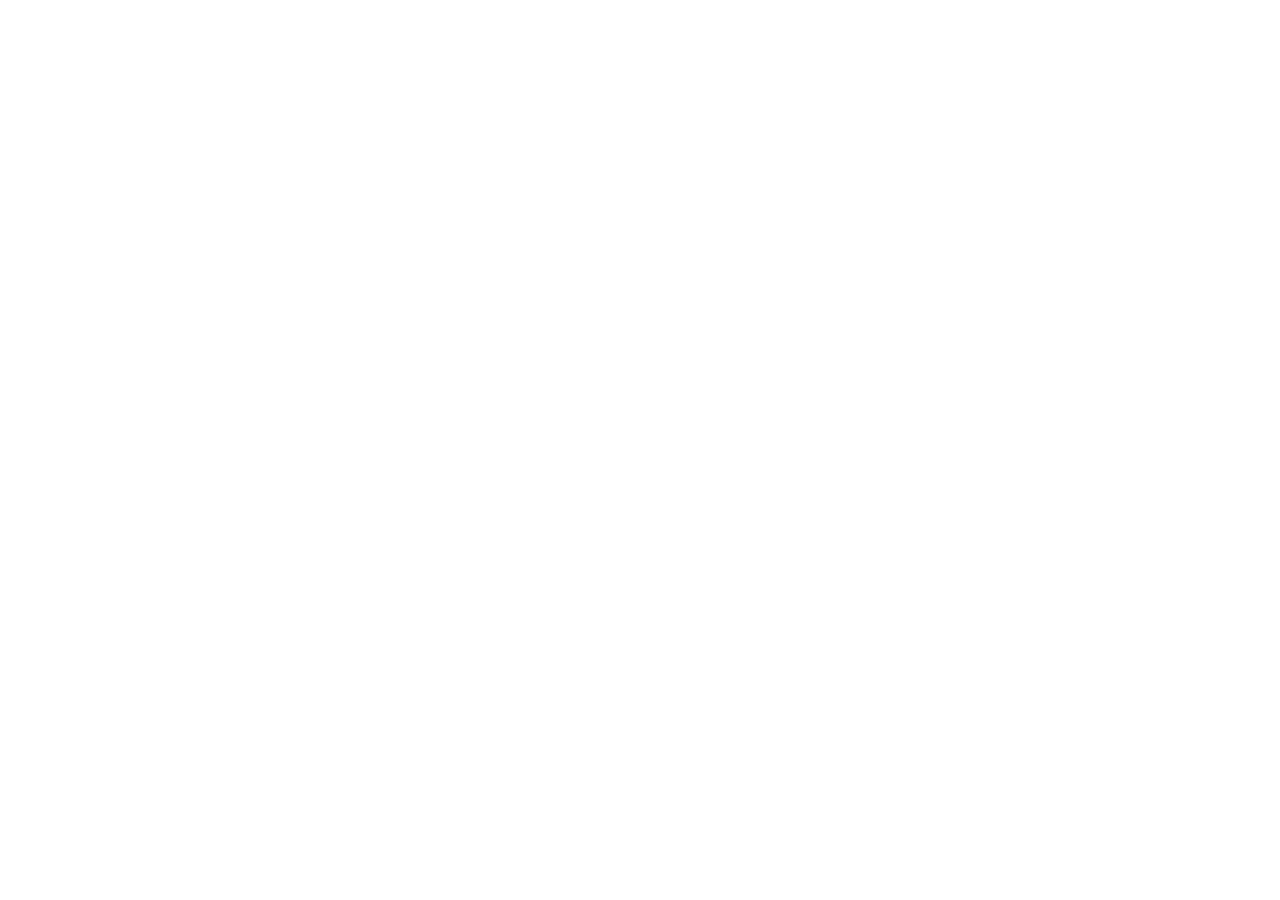
==== index.html @ d015dcaf "init: start HTML" ====
<!doctype html>
<html lang="en">
  <head>
    <meta charset="UTF-8">
    <meta name="viewport" content="width=device-width, initial-scale=1.0">
    <link rel="stylesheet" href="style.css">
    <title>Document</title>
  </head>
  <body></body>
</html>
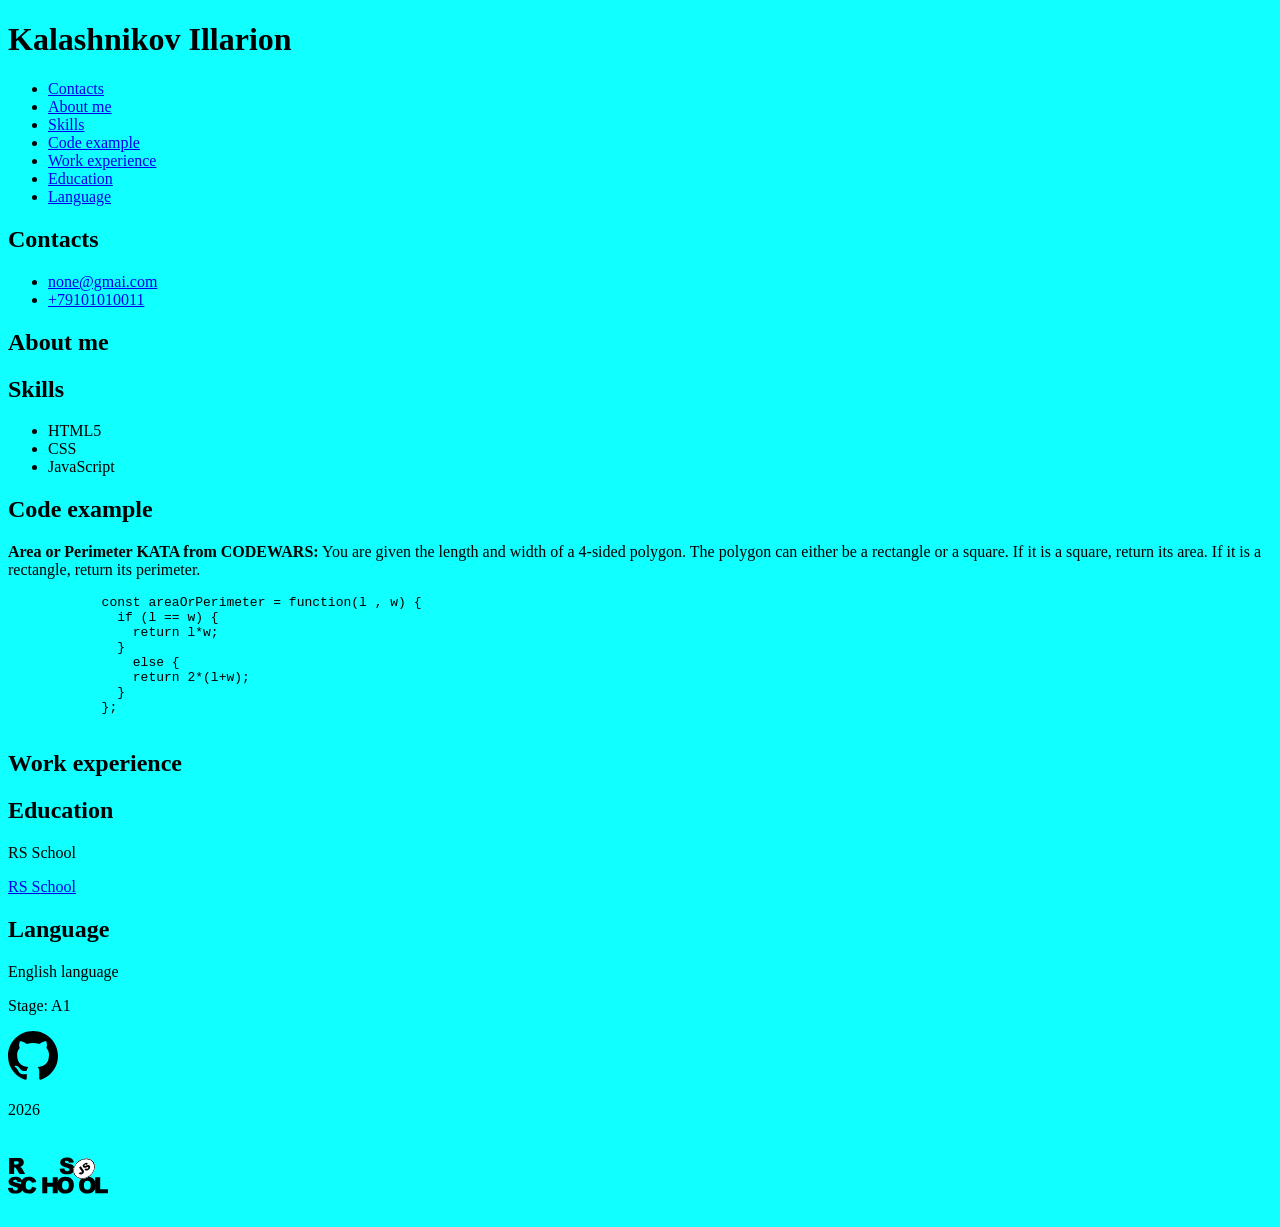
==== commit 92848a6c: "feat: style.css and img" ====
--- a/index.html
+++ b/index.html
@@ -1,10 +1,115 @@
-<!doctype html>
+<!DOCTYPE html>
 <html lang="en">
   <head>
     <meta charset="UTF-8">
     <meta name="viewport" content="width=device-width, initial-scale=1.0">
     <link rel="stylesheet" href="style.css">
-    <title>Document</title>
+    <title>CV Kalashnikov Illarion</title>
   </head>
-  <body></body>
+  <body>
+    <header>
+      <h1>Kalashnikov Illarion</h1>
+      <nav>
+        <ul>
+          <li>
+            <a href="#Contacts">Contacts</a>
+          </li>
+          <li>
+            <a href="#About-me">About me</a>
+          </li>
+          <li>
+            <a href="#Skills">Skills</a>
+          </li>
+          <li>
+            <a href="#Code-example">Code example</a>
+          </li>
+          <li>
+            <a href="#Work-experience">Work experience</a>
+          </li>
+          <li>
+            <a href="#Education">Education</a>
+          </li>
+          <li>
+            <a href="#Language">Language</a>
+          </li>
+        </ul>
+      </nav>
+    </header>
+    <main>
+      <div id="Contacts">
+        <h2>Contacts</h2>
+        <ul>
+          <li>
+            <a href="mailto:none@gmai.com">none@gmai.com</a>
+          </li>
+          <li>
+            <a href="tel:+79101010011">+79101010011</a>
+          </li>
+        </ul>
+      </div>
+      <div id="About-me">
+        <h2>About me</h2>
+        <p></p>
+      </div>
+      <div id="Skills">
+        <h2>Skills</h2>
+        <ul>
+          <li>
+            HTML5
+          </li>
+          <li>
+            CSS
+          </li>
+          <li>
+            JavaScript
+          </li>
+        </ul>
+      </div>
+      <div id="Code-example">
+        <h2>Code example</h2>
+        <p><b>Area or Perimeter KATA from CODEWARS:</b> You are given the length and width of a 4-sided polygon. The polygon can either be a rectangle or a square. If it is a square, return its area. If it is a rectangle, return its perimeter.
+        </p>    
+            <pre>
+            const areaOrPerimeter = function(l , w) {
+              if (l == w) {
+                return l*w;
+              }
+                else {
+                return 2*(l+w);
+              }
+            };
+            </pre>
+        
+      </div>
+      <div id="Work-experience">
+        <h2>Work experience</h2>
+        <p></p>
+      </div>
+      <div id="Education">
+        <h2>Education</h2>
+        <p>RS School</p>
+        <a href="https://rs.school/">
+          RS School
+        </a>
+      </div>
+      <div id="Language">
+        <h2>Language</h2>
+        <p>English language</p>
+        <p>Stage: A1</p>
+      </div>
+    </main>
+    <footer>
+      <div>
+        <a href="https://github.com/ikalashnikov-web">
+          <img src="img/github.svg" alt="github logo" width="50" height="50">
+        </a>
+      </div>
+      <div><p>2026</p></div>
+      <div>
+        <a href="https://rs.school/courses/javascript">
+          <img src="img/rs-school-logo.svg" alt="rs school logo" width="100" height="80">
+        </a>
+      </div>
+    </footer>
+  </body>
 </html>
--- a/style.css
+++ b/style.css
@@ -0,0 +1,3 @@
+body {
+  background-color: #10ffff;
+}
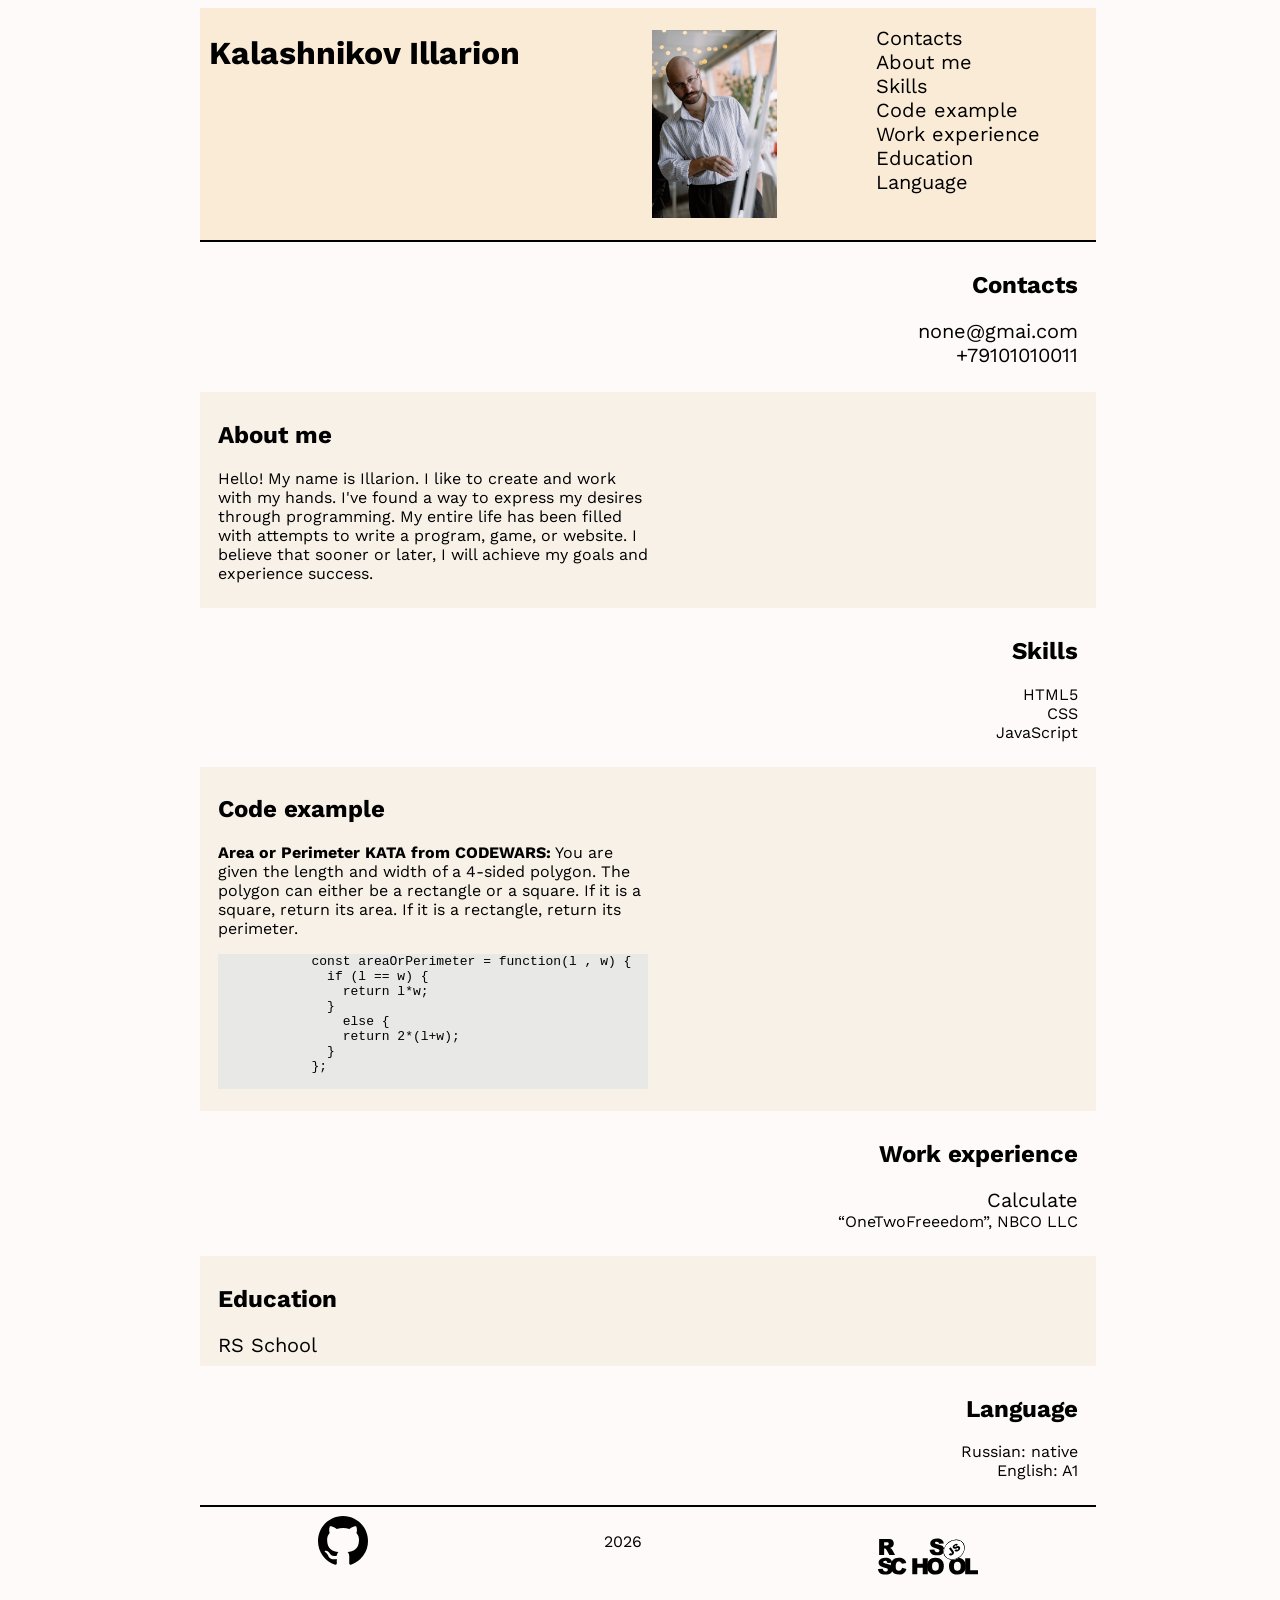
==== commit 2412290e: "feat: style.css" ====
--- a/index.html
+++ b/index.html
@@ -3,14 +3,18 @@
   <head>
     <meta charset="UTF-8">
     <meta name="viewport" content="width=device-width, initial-scale=1.0">
+    <link rel="preconnect" href="https://fonts.googleapis.com">
+    <link rel="preconnect" href="https://fonts.gstatic.com" crossorigin>
+    <link href="https://fonts.googleapis.com/css2?family=Work+Sans:ital,wght@0,100..900;1,100..900&display=swap" rel="stylesheet">
     <link rel="stylesheet" href="style.css">
     <title>CV Kalashnikov Illarion</title>
   </head>
   <body>
     <header>
       <h1>Kalashnikov Illarion</h1>
-      <nav>
-        <ul>
+      <img class="myFoto" src="img/me-cv.jpg" alt="it's my foto" width="125px" height="auto" >
+      <nav class="nav">
+        <ul class="nav__list">
           <li>
             <a href="#Contacts">Contacts</a>
           </li>
@@ -36,7 +40,7 @@
       </nav>
     </header>
     <main>
-      <div id="Contacts">
+      <div id="Contacts" class="odd">
         <h2>Contacts</h2>
         <ul>
           <li>
@@ -47,11 +51,11 @@
           </li>
         </ul>
       </div>
-      <div id="About-me">
+      <div id="About-me" class="even">
         <h2>About me</h2>
-        <p></p>
+        <p class="p__aboutMe">Hello! My name is Illarion. I like to create and work with my hands. I've found a way to express my desires through programming. My entire life has been filled with attempts to write a program, game, or website. I believe that sooner or later, I will achieve my goals and experience success.</p>
       </div>
-      <div id="Skills">
+      <div id="Skills" class="odd">
         <h2>Skills</h2>
         <ul>
           <li>
@@ -65,7 +69,7 @@
           </li>
         </ul>
       </div>
-      <div id="Code-example">
+      <div id="Code-example" class="even">
         <h2>Code example</h2>
         <p><b>Area or Perimeter KATA from CODEWARS:</b> You are given the length and width of a 4-sided polygon. The polygon can either be a rectangle or a square. If it is a square, return its area. If it is a rectangle, return its perimeter.
         </p>    
@@ -81,21 +85,29 @@
             </pre>
         
       </div>
-      <div id="Work-experience">
+      <div id="Work-experience" class="odd">
         <h2>Work experience</h2>
-        <p></p>
+        <ul>
+          <li>
+            <a href="https://ikalashnikov-web.github.io/calc/">Calculate</a>
+          </li>
+          <li>
+            “OneTwoFreeedom”, NBCO LLC
+          </li>
+        </ul>
       </div>
-      <div id="Education">
+      <div id="Education" class="even">
         <h2>Education</h2>
-        <p>RS School</p>
         <a href="https://rs.school/">
           RS School
         </a>
       </div>
-      <div id="Language">
+      <div id="Language" class="odd">
         <h2>Language</h2>
-        <p>English language</p>
-        <p>Stage: A1</p>
+        <ul>
+          <li>Russian: native</li>
+          <li>English: A1</li>
+        </ul>
       </div>
     </main>
     <footer>
--- a/style.css
+++ b/style.css
@@ -1,3 +1,79 @@
+:root{
+  --main-color: #6e6b64;
+}
 body {
-  background-color: #10ffff;
+  background-color: #FFFAFA;
+  width: 70%;
+  padding: 0% 15% 0% 15%;
+  font-family: work sans, sans-serif;
+
+  display: grid;
+  justify-content: center;
+  align-content: space-around;
+
 }
+h1 {
+  padding: 1% 2% 1% 2%;
+  align-self: start;
+  /* justify-self: start; */
+  /* width: 100%; */
+
+}
+a {
+  text-decoration :none;
+  font-size: 20px;
+  color: #000000;
+}
+a:hover{
+  color:#aaa7a3;
+  transition: color 0.4s;
+}
+header{
+  background-color: #faebd7;
+  display: grid;
+  /* grid-template-rows: 20% auto; */
+  grid-template-columns: 2fr 1fr 1fr;
+
+}
+.myFoto {
+  padding: 10% 5% 10% 2%;
+  justify-content: center;
+}
+li {
+  list-style: none;
+}
+
+.nav__list {
+  /* display: flex; */
+  justify-content: space-around;
+  padding: 1% 2% 1% 2%;
+}
+
+footer {
+  display: flex;
+  justify-content: space-around;
+  padding: 1% 0% 1% 0%;
+  
+}
+main {
+  border-bottom: 2px solid #000000;
+  border-top: 2px solid #000000;
+  
+}
+.even{
+  text-align: left;
+  background-color: #f8f1e8;
+  padding: 1% 2% 1% 2%;
+}
+.odd{
+  text-align: right;
+
+  padding: 1% 2% 1% 2%;
+}
+p{
+  width: 50%;
+}
+pre {
+  background-color: rgba(227, 231, 231, 0.75);
+  width: 50%;
+}
